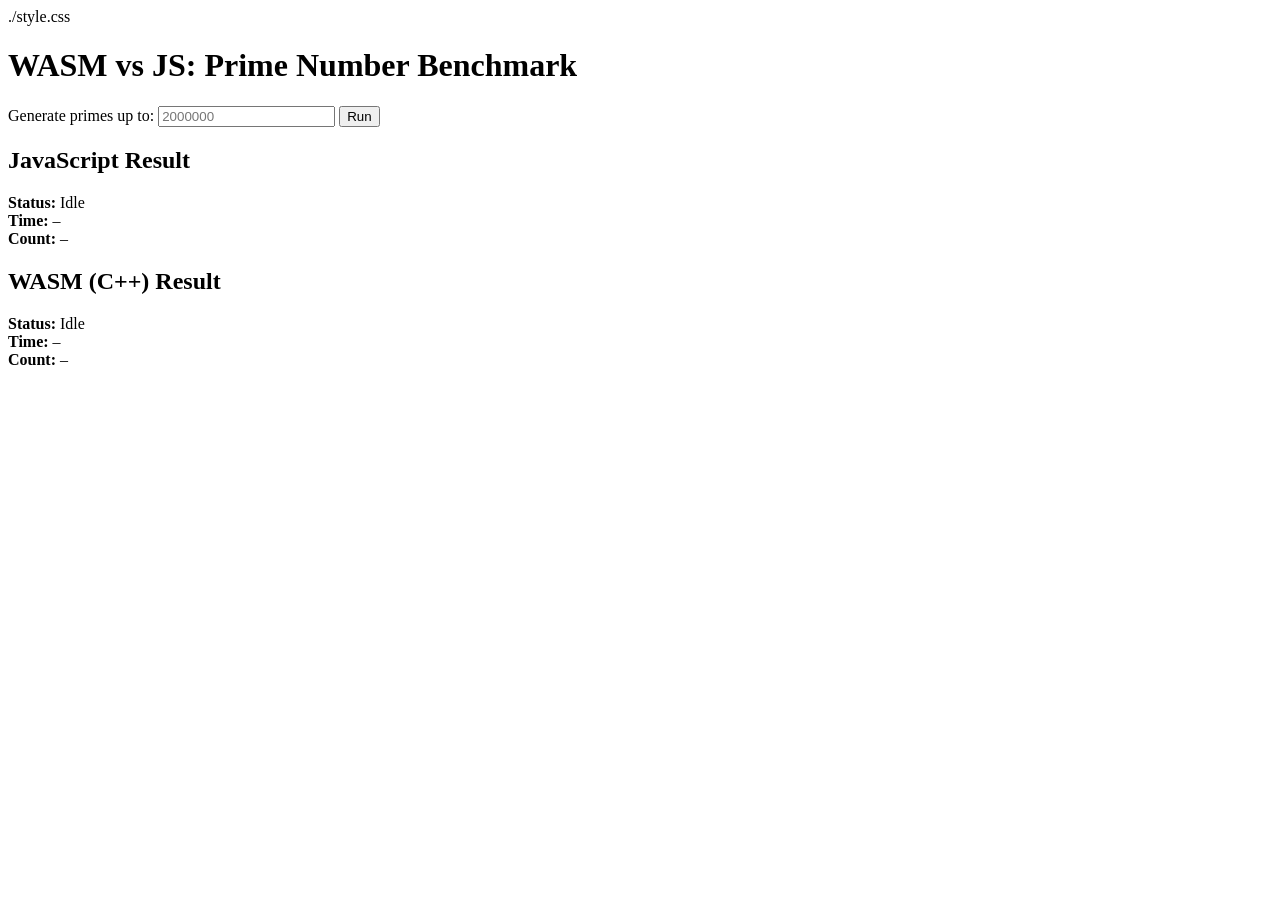
==== index.html @ 452b173c "initial" ====
<!DOCTYPE html>
<html lang="en">
	<head>
		<meta charset="UTF-8"/>
		<meta name="viewport" content="width=device-width, initial-scale=1.0"/>
		<title>WASM vs JS: Prime Number Benchmark</title>
		./style.css
	</head>
	<body>
		<main class="container">
			<h1>WASM vs JS: Prime Number Benchmark</h1>

			<form id="primeInputForm">
				<label for="upperLimitInput">Generate primes up to:</label>
				<input id="upperLimitInput" name="upperLimitInput" type="number" min="0" step="1" placeholder="2000000" required />
				<button type="submit">Run</button>
			</form>

			<div class="results">
				<section class="panel" id="javascriptResultPanel">
					<h2>JavaScript Result</h2>
					<div class="meta">
						<div><strong>Status:</strong> <span id="javascriptStatusLabel">Idle</span></div>
						<div><strong>Time:</strong> <span id="javascriptElapsedTimeLabel">–</span></div>
						<div><strong>Count:</strong> <span id="javascriptPrimeCountLabel">–</span></div>
					</div>
					<pre id="javascriptPrimeOutput" class="output"></pre>
				</section>

				<section class="panel" id="wasmResultPanel">
					<h2>WASM (C++) Result</h2>
					<div class="meta">
						<div><strong>Status:</strong> <span id="wasmStatusLabel">Idle</span></div>
						<div><strong>Time:</strong> <span id="wasmElapsedTimeLabel">–</span></div>
						<div><strong>Count:</strong> <span id="wasmPrimeCountLabel">–</span></div>
					</div>
					<pre id="wasmPrimeOutput" class="output"></pre>
				</section>
			</div>
		</main>

		<script type="module">
			// Form elements
			const primeInputForm = document.getElementById('primeInputForm');
			const upperLimitInput = document.getElementById('upperLimitInput');

			// JavaScript panel elements
			const javascriptStatusLabel      = document.getElementById('javascriptStatusLabel');
			const javascriptElapsedTimeLabel = document.getElementById('javascriptElapsedTimeLabel');
			const javascriptPrimeCountLabel  = document.getElementById('javascriptPrimeCountLabel');
			const javascriptPrimeOutput      = document.getElementById('javascriptPrimeOutput');

			// WASM panel elements
			const wasmStatusLabel      = document.getElementById('wasmStatusLabel');
			const wasmElapsedTimeLabel = document.getElementById('wasmElapsedTimeLabel');
			const wasmPrimeCountLabel  = document.getElementById('wasmPrimeCountLabel');
			const wasmPrimeOutput      = document.getElementById('wasmPrimeOutput');

			// Create workers once
			const javascriptWorker = new Worker('./workers/jsWorker.js',   { type: 'module' });
			const wasmWorker       = new Worker('./workers/wasmWorker.js', { type: 'module' });

			// Utility to reset UI fields
			function resetResultPanels() {
				javascriptStatusLabel.textContent      = 'Idle';
				javascriptElapsedTimeLabel.textContent = '–';
				javascriptPrimeCountLabel.textContent  = '–';
				javascriptPrimeOutput.textContent      = '';

				wasmStatusLabel.textContent      = 'Idle';
				wasmElapsedTimeLabel.textContent = '–';
				wasmPrimeCountLabel.textContent  = '–';
				wasmPrimeOutput.textContent      = '';
			}

			primeInputForm.addEventListener('submit', (submitEvent) => {
				submitEvent.preventDefault();

				const limitValue = parseInt(upperLimitInput.value, 10);
				if (Number.isNaN(limitValue) || limitValue < 0) {
					alert('Please enter a non-negative integer.');
					return;
				}

				resetResultPanels();

				// Fire both computations in parallel; they update independently.
				javascriptStatusLabel.textContent = 'Running...';
				wasmStatusLabel.textContent       = 'Initializing...';

				javascriptWorker.postMessage({ limit: limitValue });
				wasmWorker.postMessage({ limit: limitValue });
			});

			// JavaScript worker result handler
			javascriptWorker.onmessage = (messageEvent) => {
				const { engineName, elapsedTimeMs, primeNumbers } = messageEvent.data;

				javascriptStatusLabel.textContent      = `Done (${engineName})`;
				javascriptElapsedTimeLabel.textContent = `${elapsedTimeMs.toFixed(2)} ms`;
				javascriptPrimeCountLabel.textContent  = primeNumbers.length.toLocaleString();
				javascriptPrimeOutput.textContent      = primeNumbers.join(', ');
			};

			// WASM worker result handler
			wasmWorker.onmessage = (messageEvent) => {
				const { engineName, elapsedTimeMs, primeNumbers } = messageEvent.data;

				wasmStatusLabel.textContent      = `Done (${engineName})`;
				wasmElapsedTimeLabel.textContent = `${elapsedTimeMs.toFixed(2)} ms`;
				wasmPrimeCountLabel.textContent  = primeNumbers.length.toLocaleString();
				wasmPrimeOutput.textContent      = primeNumbers.join(', ');
			};
		</script>
	</body>
</html>
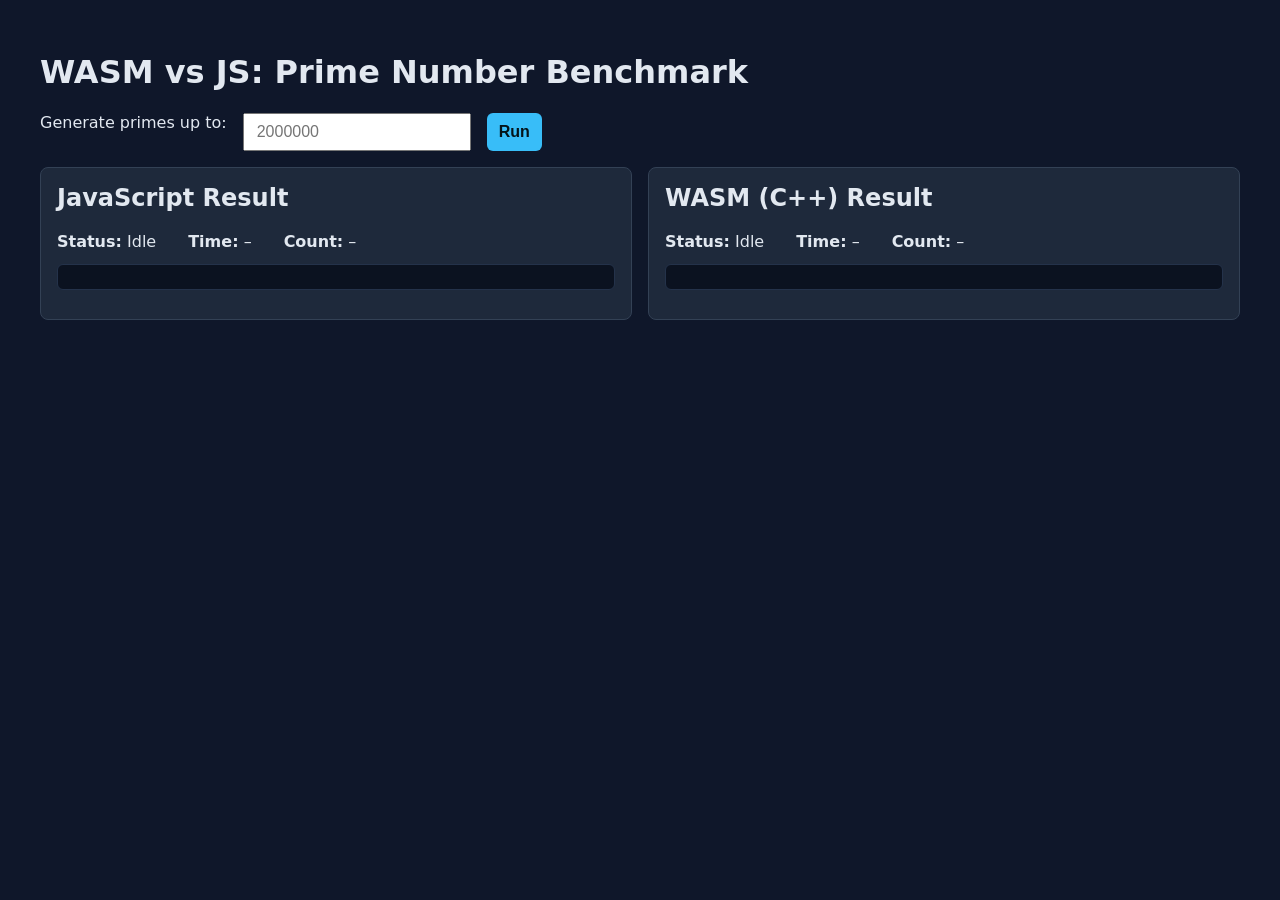
==== commit 43e48acd: "update refs" ====
--- a/index.html
+++ b/index.html
@@ -4,7 +4,7 @@
 		<meta charset="UTF-8"/>
 		<meta name="viewport" content="width=device-width, initial-scale=1.0"/>
 		<title>WASM vs JS: Prime Number Benchmark</title>
-		./style.css
+		<link rel="stylesheet" href="style.css" />
 	</head>
 	<body>
 		<main class="container">
@@ -58,7 +58,7 @@
 
 			// Create workers once
 			const javascriptWorker = new Worker('./workers/jsWorker.js',   { type: 'module' });
-			const wasmWorker       = new Worker('./workers/wasmWorker.js', { type: 'module' });
+			const cppWorker       = new Worker('./workers/cppWorker.js', { type: 'module' });
 
 			// Utility to reset UI fields
 			function resetResultPanels() {
@@ -89,7 +89,7 @@
 				wasmStatusLabel.textContent       = 'Initializing...';
 
 				javascriptWorker.postMessage({ limit: limitValue });
-				wasmWorker.postMessage({ limit: limitValue });
+				cppWorker.postMessage({ limit: limitValue });
 			});
 
 			// JavaScript worker result handler
@@ -102,8 +102,8 @@
 				javascriptPrimeOutput.textContent      = primeNumbers.join(', ');
 			};
 
-			// WASM worker result handler
-			wasmWorker.onmessage = (messageEvent) => {
+			// CPP worker result handler
+			cppWorker.onmessage = (messageEvent) => {
 				const { engineName, elapsedTimeMs, primeNumbers } = messageEvent.data;
 
 				wasmStatusLabel.textContent      = `Done (${engineName})`;
--- a/style.css
+++ b/style.css
@@ -0,0 +1,67 @@
+:root {
+  color-scheme: light dark;
+  --bg: #0f172a;
+  --fg: #e2e8f0;
+  --panel: #1e293b;
+  --accent: #38bdf8;
+}
+
+* { box-sizing: border-box; }
+
+body {
+  font-family: system-ui, -apple-system, Segoe UI, Roboto, Ubuntu, Cantarell, 'Fira Sans', 'Droid Sans', 'Helvetica Neue', Arial;
+  margin: 0;
+  padding: 2rem;
+  background: var(--bg);
+  color: var(--fg);
+}
+
+.container { max-width: 1200px; margin: 0 auto; }
+
+form {
+  display: flex;
+  gap: 1rem;
+  margin-bottom: 1rem;
+}
+input, button {
+  font-size: 1rem;
+  padding: 0.5rem 0.75rem;
+}
+button {
+  background: var(--accent);
+  border: none;
+  color: #041319;
+  font-weight: 600;
+  cursor: pointer;
+  border-radius: 6px;
+}
+
+.results {
+  display: grid;
+  grid-template-columns: 1fr 1fr;
+  gap: 1rem;
+}
+.panel {
+  background: var(--panel);
+  border-radius: 8px;
+  padding: 1rem;
+  border: 1px solid #334155;
+}
+.panel h2 {
+  margin-top: 0;
+}
+.meta {
+  display: flex;
+  gap: 2rem;
+  margin-bottom: 0.5rem;
+}
+.output {
+  max-height: 50vh;
+  overflow: auto;
+  background: #0b1220;
+  border: 1px solid #24324a;
+  border-radius: 6px;
+  padding: 0.75rem;
+  white-space: pre-wrap;
+  word-break: break-word;
+}
